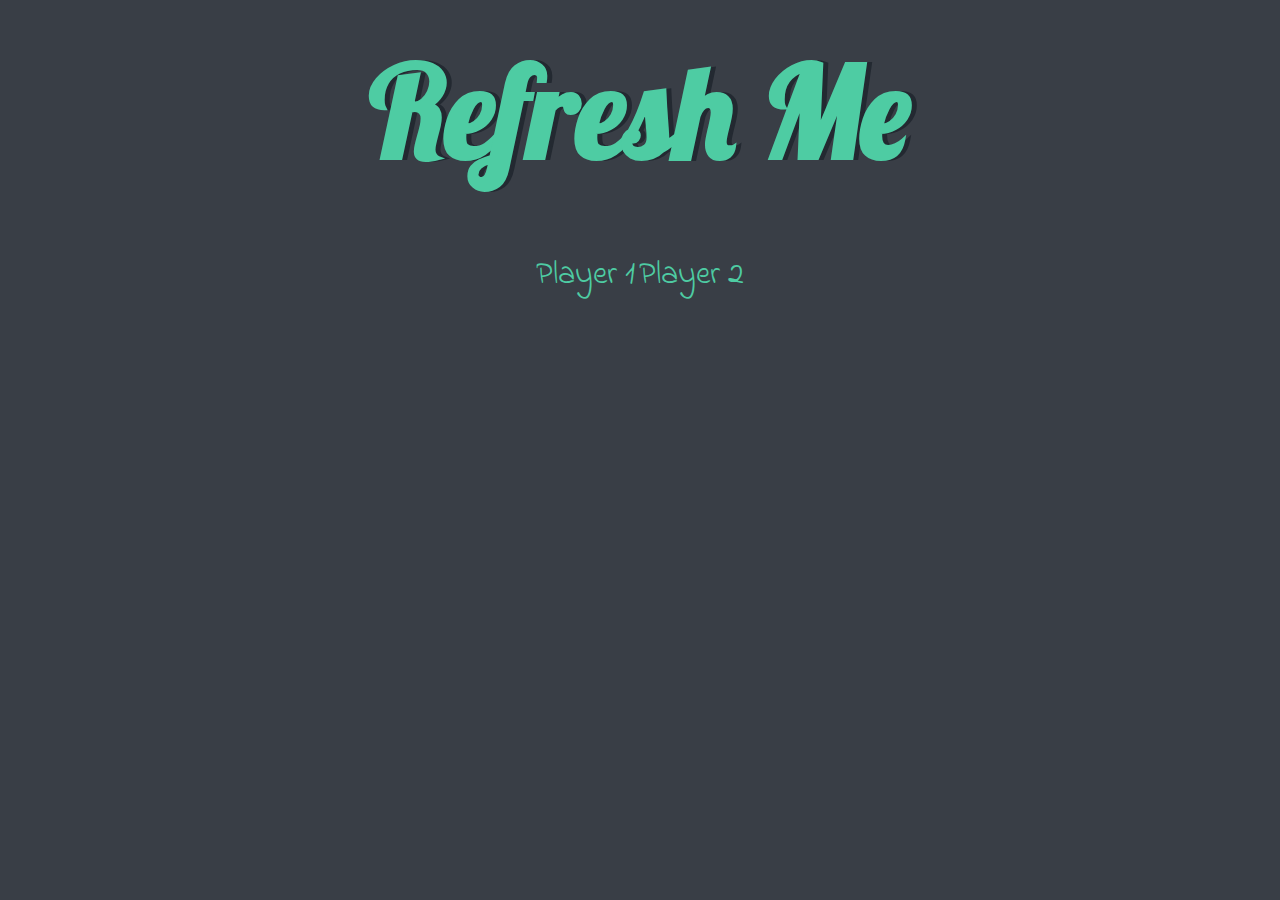
==== dice-game.html @ 84ccc8b5 "added files to start my project" ====
<!DOCTYPE html>
<html lang="en" dir="ltr">
  <head>
    <meta charset="utf-8">
    <title>Dicee</title>
    <link rel="stylesheet" href="styles.css">
    <link href="https://fonts.googleapis.com/css?family=Indie+Flower|Lobster" rel="stylesheet">

  </head>
  <body>

    <div class="container">
      <h1>Refresh Me</h1>

      <div class="dice">
        <p>Player 1</p>
        <img class="img1" src="">
      </div>

      <div class="dice">
        <p>Player 2</p>
        <img class="img2" src="">
      </div>

    </div>


  </body>

  <footer>
  </footer>
</html>
---- styles.css ----
.container {
  width: 70%;
  margin: auto;
  text-align: center;
}

.dice {
  text-align: center;
  display: inline-block;

}

body {
  background-color: #393E46;
}

h1 {
  margin: 30px;
  font-family: 'Lobster', cursive;
  text-shadow: 5px 0 #232931;
  font-size: 8rem;
  color: #4ECCA3;
}

p {
  font-size: 2rem;
  color: #4ECCA3;
  font-family: 'Indie Flower', cursive;
}

img {
  width: 80%;
}

footer {
  margin-top: 5%;
  color: #EEEEEE;
  text-align: center;
  font-family: 'Indie Flower', cursive;

}
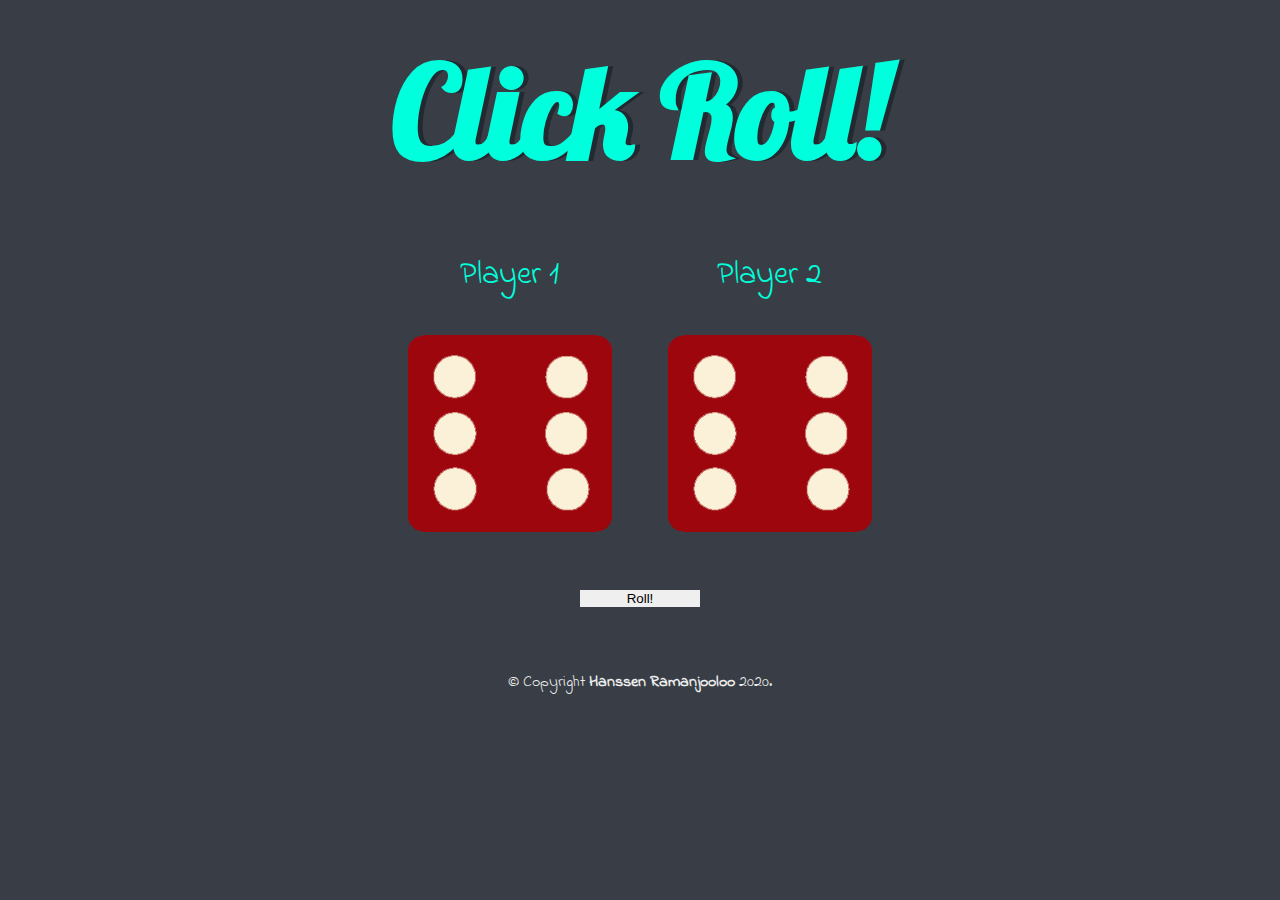
==== commit 7bf757a1: "added function to dice game" ====
--- a/dice-game.html
+++ b/dice-game.html
@@ -1,32 +1,39 @@
 <!DOCTYPE html>
 <html lang="en" dir="ltr">
   <head>
-    <meta charset="utf-8">
-    <title>Dicee</title>
-    <link rel="stylesheet" href="styles.css">
-    <link href="https://fonts.googleapis.com/css?family=Indie+Flower|Lobster" rel="stylesheet">
-
+    <meta charset="utf-8" />
+    <meta name="viewport" content="width=device-width, initial-scale=1.0" />
+    <title>Dice Game</title>
+    <link
+      rel="stylesheet"
+      href="https://stackpath.bootstrapcdn.com/bootstrap/4.5.0/css/bootstrap.min.css"
+      integrity="sha384-9aIt2nRpC12Uk9gS9baDl411NQApFmC26EwAOH8WgZl5MYYxFfc+NcPb1dKGj7Sk"
+      crossorigin="anonymous"
+    />
+    <link
+      href="https://fonts.googleapis.com/css?family=Indie+Flower|Lobster"
+      rel="stylesheet"
+    />
+    <link rel="stylesheet" href="styles.css" />
   </head>
   <body>
-
     <div class="container">
-      <h1>Refresh Me</h1>
+      <h1>Click Roll!</h1>
 
       <div class="dice">
         <p>Player 1</p>
-        <img class="img1" src="">
+        <img class="img1" src="images/dice6.png" />
       </div>
 
       <div class="dice">
         <p>Player 2</p>
-        <img class="img2" src="">
+        <img class="img2" src="images/dice6.png" />
       </div>
-
+      <div>
+        <button class="roll btn btn-lg btn-warning">Roll!</button>
+      </div>
     </div>
-
-
+    <footer>&copy; Copyright <strong>Hanssen Ramanjooloo</strong> 2020.</footer>
   </body>
-
-  <footer>
-  </footer>
+  <script src="index.js"></script>
 </html>
--- a/styles.css
+++ b/styles.css
@@ -1,3 +1,29 @@
+:root {
+  --main-color: #00ffdc;
+}
+
+body {
+  background-color: #393e46;
+}
+
+h1 {
+  margin: 30px;
+  font-family: "Lobster", cursive;
+  text-shadow: 5px 0 #232931;
+  font-size: 8rem;
+  color: var(--main-color);
+}
+
+p {
+  font-size: 2rem;
+  color: var(--main-color);
+  font-family: "Indie Flower", cursive;
+}
+
+img {
+  width: 80%;
+}
+
 .container {
   width: 70%;
   margin: auto;
@@ -7,29 +33,24 @@
 .dice {
   text-align: center;
   display: inline-block;
+}
+
+.roll {
+  width: 120px;
+  margin-top: 50px;
+  border: 0;
+  outline: 0;
+  text-decoration: none;
 
 }
 
-body {
-  background-color: #393E46;
-}
-
-h1 {
-  margin: 30px;
-  font-family: 'Lobster', cursive;
-  text-shadow: 5px 0 #232931;
-  font-size: 8rem;
-  color: #4ECCA3;
-}
-
-p {
-  font-size: 2rem;
-  color: #4ECCA3;
-  font-family: 'Indie Flower', cursive;
-}
-
-img {
-  width: 80%;
+.btn.roll:hover,
+.btn.roll:visited,
+.btn.roll:active,
+.btn.roll:focus {
+  background-color: #fffe00;
+  border-color: #fffe00;
+  box-shadow: none;
 }
 
 footer {
